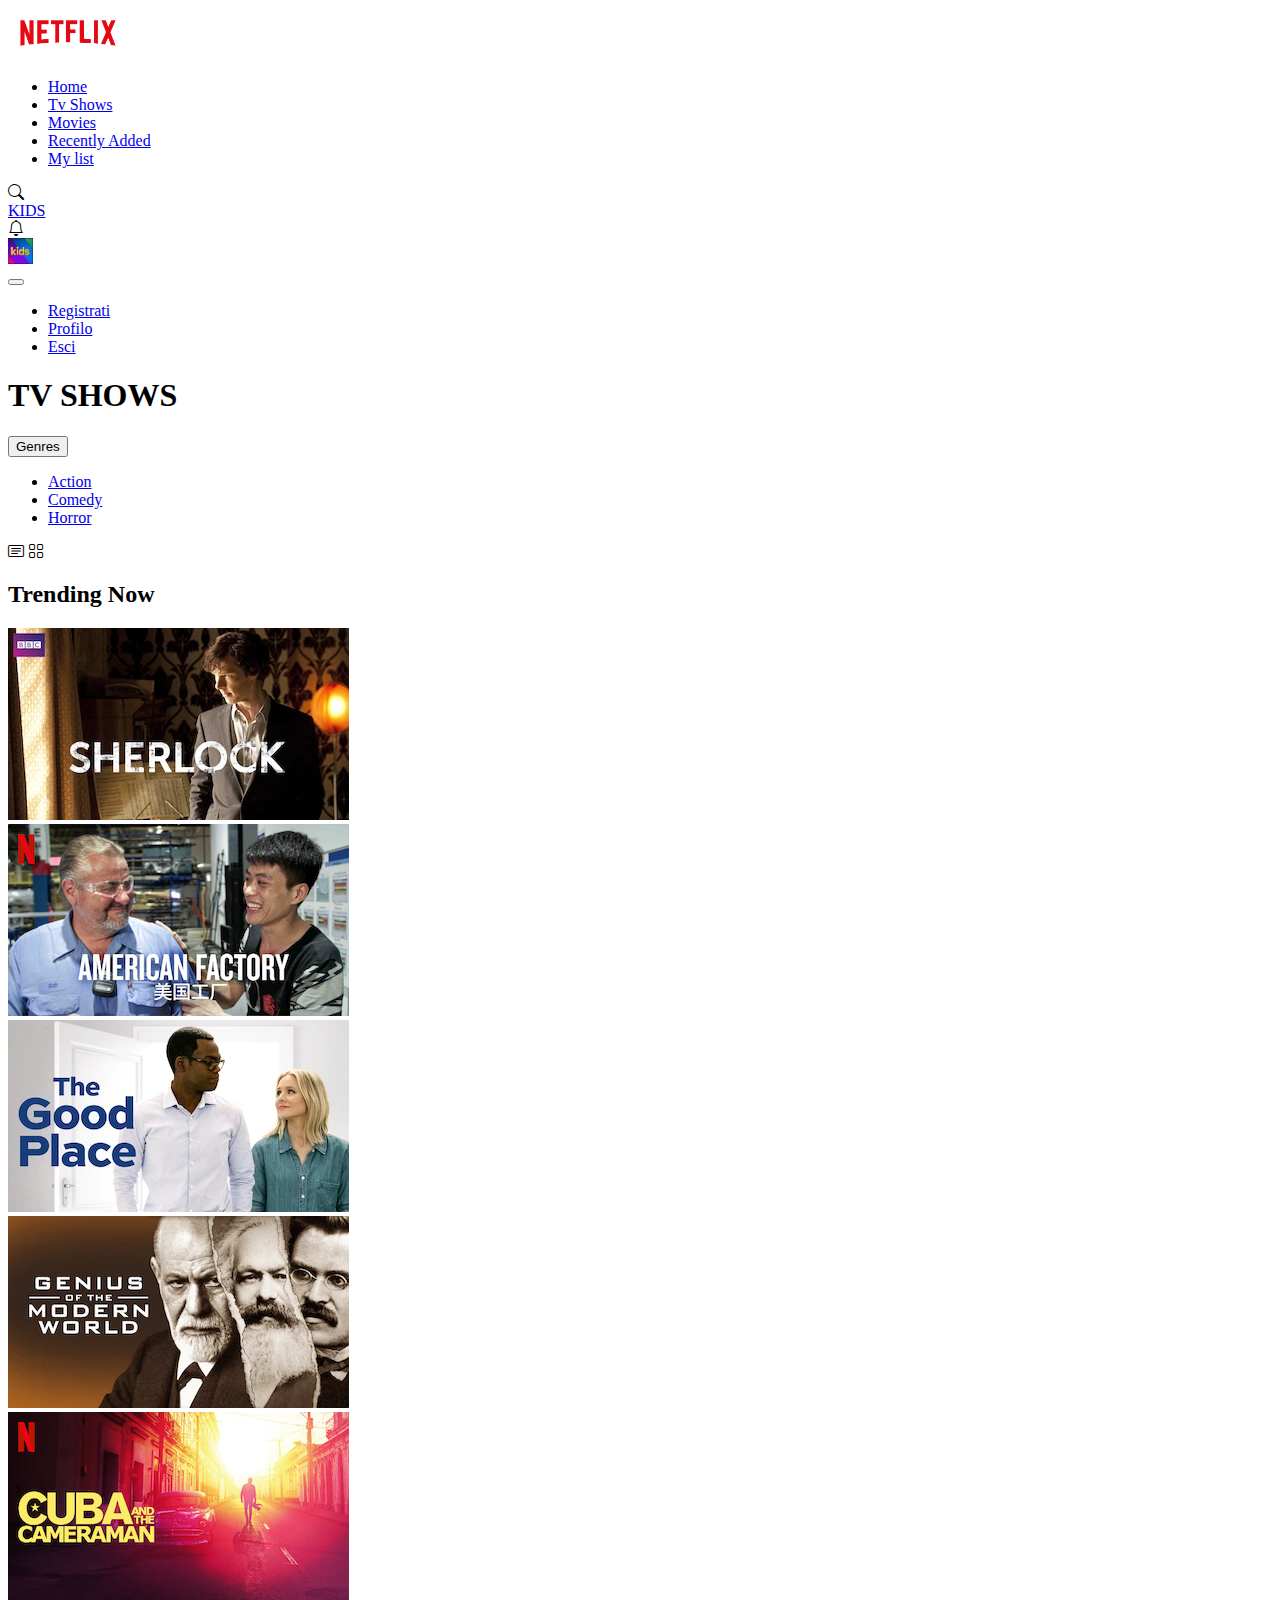
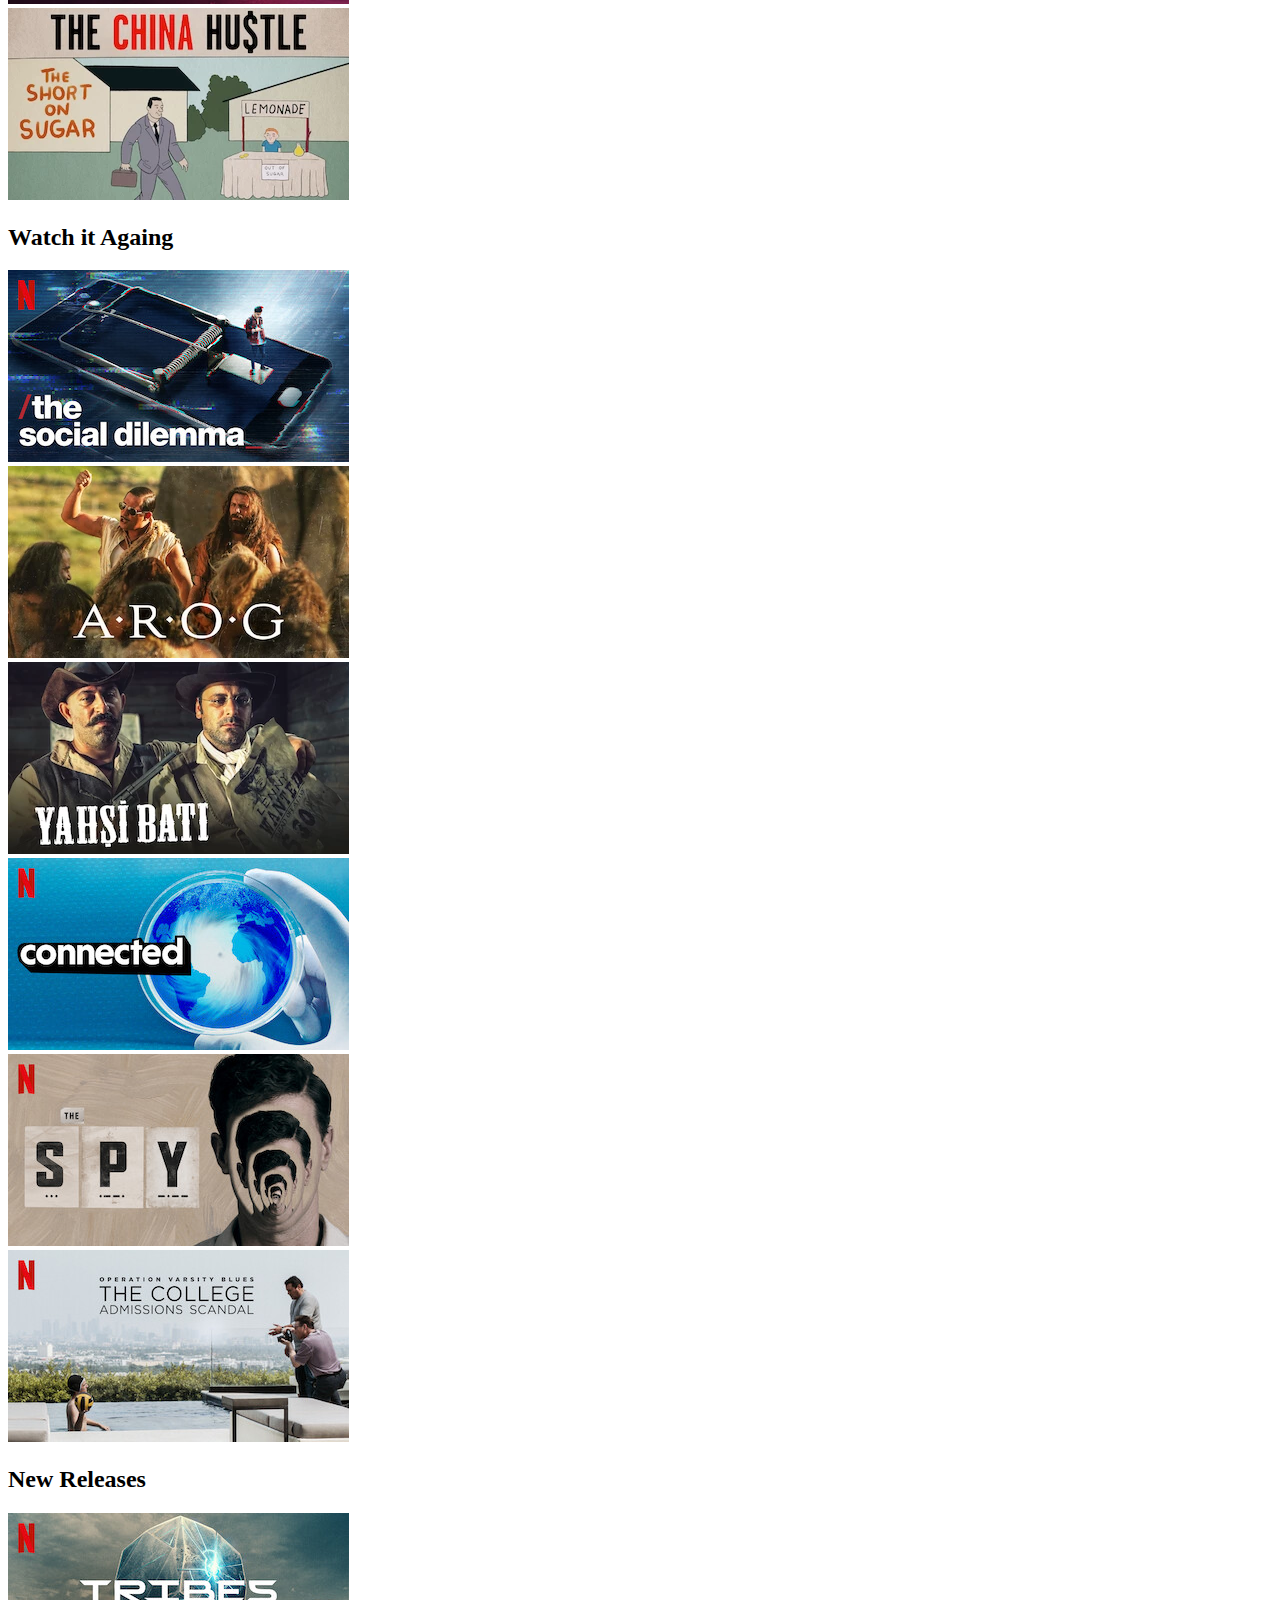
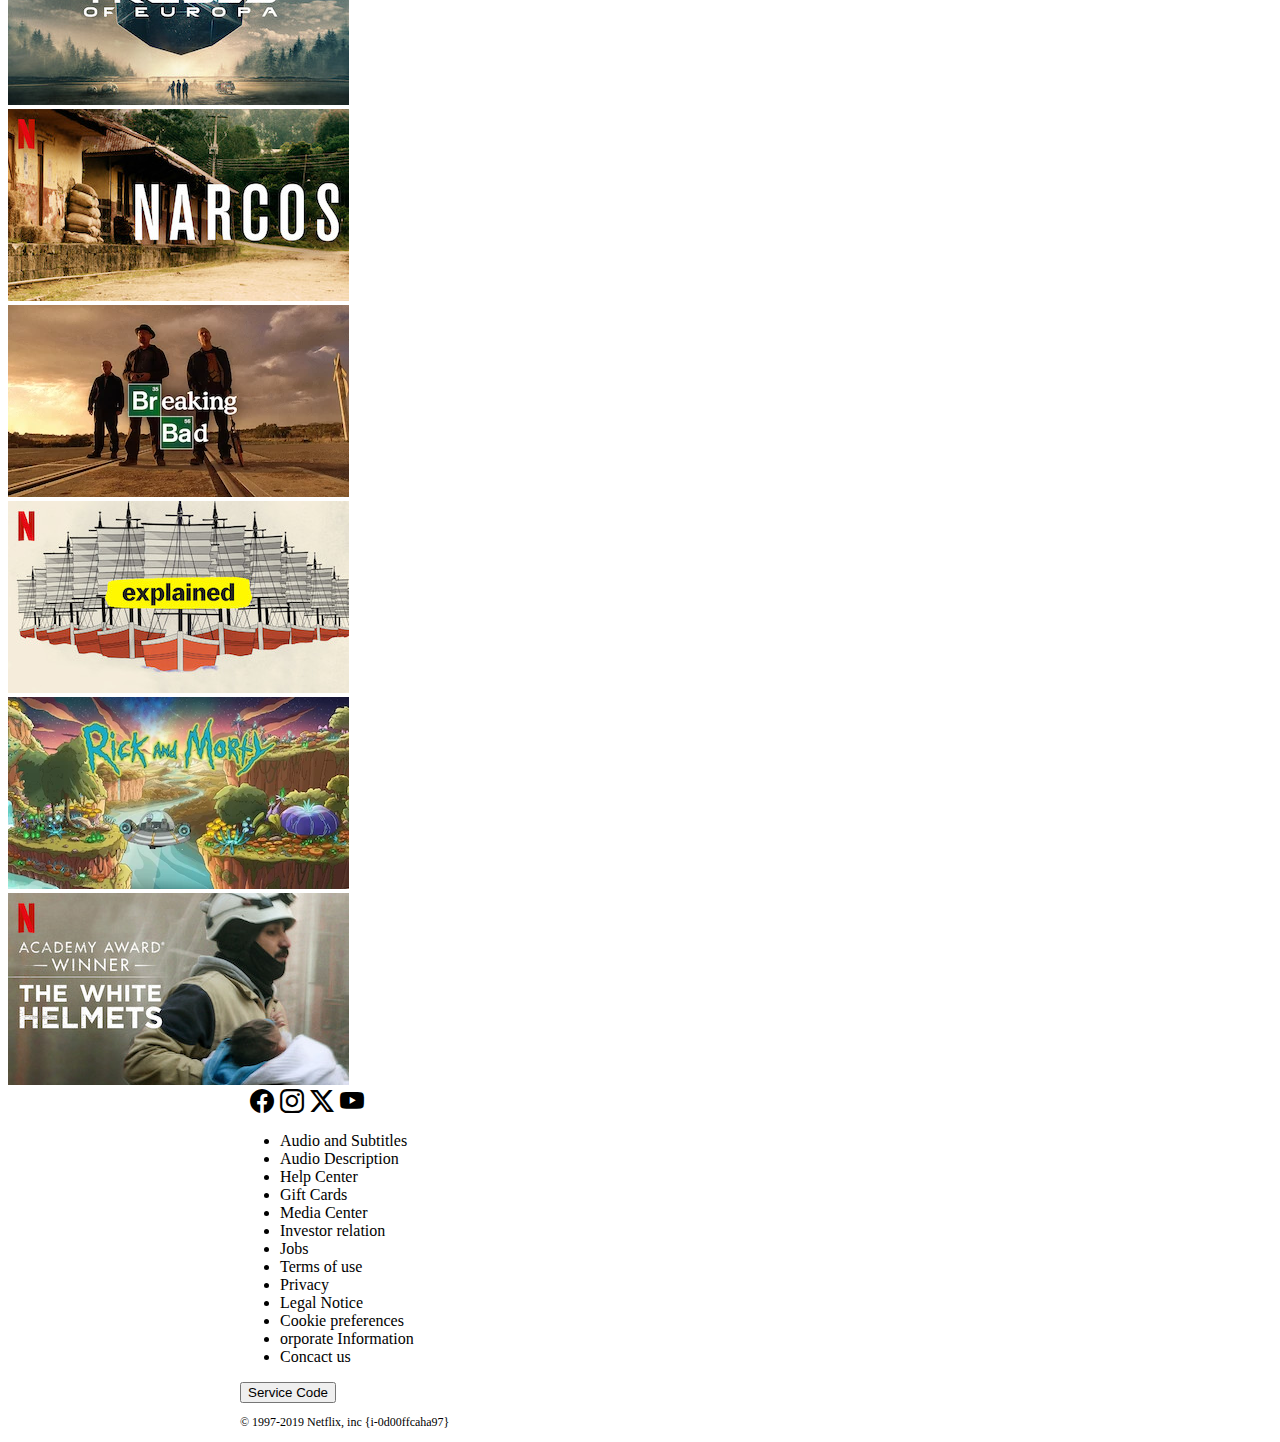
==== index.html @ 61fa3036 "U2-W2-PROGETTO SETTIMALE" ====
<!DOCTYPE html>
<html lang="en">
  <head>
    <meta charset="UTF-8" />
    <meta name="viewport" content="width=device-width, initial-scale=1.0" />
    <title>Document</title>

    <link rel="stylesheet" href="https://cdn.jsdelivr.net/npm/bootstrap-icons@1.11.1/font/bootstrap-icons.css" />
    <link
      href="https://cdn.jsdelivr.net/npm/bootstrap@5.3.2/dist/css/bootstrap.min.css"
      rel="stylesheet"
      integrity="sha384-T3c6CoIi6uLrA9TneNEoa7RxnatzjcDSCmG1MXxSR1GAsXEV/Dwwykc2MPK8M2HN"
      crossorigin="anonymous"
    />
    <link rel="stylesheet" href="./style.css" />
  </head>
  <body class="bg-black">
    <nav class="navbar navbar-expand bg-body-dark">
      <div class="container-fluid">
        <a class="navbar-brand" href="#">
          <img src="./Netflix-assets/assets/netflix_logo.png" alt="logo agenzia" width="120px" />
        </a>

        <div class="collapse navbar-collapse" id="navbarSupportedContent">
          <ul class="navbar-nav me-auto mb-2 mb-lg-0">
            <li class="nav-item">
              <a class="nav-link text-white" href="#">Home</a>
            </li>
            <li class="nav-item">
              <a class="nav-link text-white" href="#">Tv Shows</a>
            </li>
            <li class="nav-item">
              <a class="nav-link text-white" href="#">Movies</a>
            </li>
            <li class="nav-item">
              <a class="nav-link text-white" href="#">Recently Added</a>
            </li>
            <li class="nav-item">
              <a class="nav-link text-white" href="#">My list</a>
            </li>
          </ul>

          <div class="list icons text-white">
            <div class="row align-items-center">
              <div class="col-3">
                <i class="bi bi-search"></i>
              </div>
              <div class="col-3">
                <a class="chooseType text-decoration-none text-white" href="#">KIDS</a>
              </div>
              <div class="col-3">
                <i class="bi bi-bell"></i>
              </div>
              <div class="col-3">
                <img src="./Netflix-assets/assets/kids_icon.png" alt="kids" width="25px" />
              </div>
            </div>
          </div>

          <button
            class="btn dropdown-toggle ms-3 me-3 text-white"
            type="button"
            data-bs-toggle="dropdown"
            aria-expanded="false"
          ></button>
          <ul class="dropdown-menu">
            <li><a class="dropdown-item" href="#">Registrati</a></li>
            <li><a class="dropdown-item" href="./profile.html">Profilo</a></li>
            <li><a class="dropdown-item" href="#">Esci</a></li>
          </ul>
        </div>
      </div>
    </nav>
    <section class="mt-5">
      <div class="d-flex justify-content-between mx-3">
        <div class="d-flex align-items-center">
          <h1 class="me-3 text-white">TV SHOWS</h1>
          <div class="dropdown">
            <button
              class="btn border border-dark text-white dropdown-toggle"
              type="button"
              data-bs-toggle="dropdown"
              aria-expanded="false"
            >
              Genres
            </button>
            <ul class="dropdown-menu">
              <li><a class="dropdown-item" href="#">Action</a></li>
              <li><a class="dropdown-item" href="#">Comedy</a></li>
              <li><a class="dropdown-item" href="#">Horror</a></li>
            </ul>
          </div>
        </div>

        <div class="text-white">
          <div class="list-icons">
            <i class="bi bi-card-text me-3"></i>
            <i class="bi bi-grid"></i>
          </div>
        </div>
      </div>
    </section>
    <!-- ----------------- -->
    <h2 class="mt-5 ms-3 text-white">Trending Now</h2>
    <div class="row m-0">
      <div class="col-2 p-0">
        <div class="card border border-dark">
          <img src="./Netflix-assets/assets/media/media0.webp" class="" alt="Dest" />
        </div>
      </div>
      <div class="col-2 p-0">
        <div class="card border border-dark">
          <img src="./Netflix-assets/assets/media/media1.jpg" class="" alt="Dest" />
        </div>
      </div>
      <div class="col-2 p-0">
        <div class="card border-dark">
          <img src="./Netflix-assets/assets/media/media2.webp" class="" alt="Dest" />
        </div>
      </div>
      <div class="col-2 p-0">
        <div class="card border border-dark">
          <img src="./Netflix-assets/assets/media/media3.webp" class="" alt="Dest" />
        </div>
      </div>
      <div class="col-2 p-0">
        <div class="card border border-dark">
          <img src="./Netflix-assets/assets/media/media4.jpg" class="" alt="Dest" />
        </div>
      </div>
      <div class="col-2 p-0">
        <div class="card border border-dark">
          <img src="./Netflix-assets/assets/media/media5.webp" class="" alt="Dest" />
        </div>
      </div>
    </div>
    <!-- -------------------------------- -->
    <h2 class="mt-5 ms-3 text-white">Watch it Againg</h2>
    <div class="row m-0">
      <div class="col-2 p-0">
        <div class="card border border-dark">
          <img src="./Netflix-assets/assets/media/media6.jpg" class="" alt="Dest" />
        </div>
      </div>
      <div class="col-2 p-0">
        <div class="card border border-dark">
          <img src="./Netflix-assets/assets/media/media7.webp" class="" alt="Dest" />
        </div>
      </div>
      <div class="col-2 p-0">
        <div class="card border border-dark">
          <img src="./Netflix-assets/assets/media/media8.webp" class="" alt="Dest" />
        </div>
      </div>
      <div class="col-2 p-0">
        <div class="card border border-dark">
          <img src="./Netflix-assets/assets/media/media9.jpg" class="" alt="Dest" />
        </div>
      </div>
      <div class="col-2 p-0">
        <div class="card border border-dark">
          <img src="./Netflix-assets/assets/media/media10.jpg" class="" alt="Dest" />
        </div>
      </div>
      <div class="col-2 p-0">
        <div class="card border border-dark">
          <img src="./Netflix-assets/assets/media/media11.jpg" class="" alt="Dest" />
        </div>
      </div>
    </div>
    <!-- ------------------------------------------------- -->
    <h2 class="mt-5 ms-3 text-white">New Releases</h2>
    <div class="row m-0">
      <div class="col-2 p-0">
        <div class="card border border-dark">
          <img src="./Netflix-assets/assets/media/media12.jpg" class="" alt="Dest" />
        </div>
      </div>
      <div class="col-2 p-0">
        <div class="card border border-dark">
          <img src="./Netflix-assets/assets/media/media13.jpg" class="" alt="Dest" />
        </div>
      </div>
      <div class="col-2 p-0">
        <div class="card border border-dark">
          <img src="./Netflix-assets/assets/media/media14.webp" class="" alt="Dest" />
        </div>
      </div>
      <div class="col-2 p-0">
        <div class="card border border-dark">
          <img src="./Netflix-assets/assets/media/media15.jpg" class="" alt="Dest" />
        </div>
      </div>
      <div class="col-2 p-0">
        <div class="card border border-dark">
          <img src="./Netflix-assets/assets/media/media16.webp" class="" alt="Dest" />
        </div>
      </div>
      <div class="col-2 p-0">
        <div class="card border border-dark">
          <img src="./Netflix-assets/assets/media/media17.jpg" class="" alt="Dest" />
        </div>
      </div>
    </div>

    <footer class="content">
      <div class="row">
        <div class="icons3 text-secondary mt-5">
          <i class="bi bi-facebook pe-3"></i>
          <i class="bi bi-instagram pe-3"></i>
          <i class="bi bi-twitter-x pe-3"></i>
          <i class="bi bi-youtube pe-3"></i>
        </div>
      </div>
      <div class="row">
        <ul class="list-unstyled text-secondary mt-4 d-flex flex-wrap">
          <div class="col-3"><li>Audio and Subtitles</li></div>
          <div class="col-3"><li>Audio Description</li></div>
          <div class="col-3"><li>Help Center</li></div>
          <div class="col-3"><li>Gift Cards</li></div>
          <div class="col-3"><li>Media Center</li></div>
          <div class="col-3"><li>Investor relation</li></div>
          <div class="col-3"><li>Jobs</li></div>
          <div class="col-3"><li>Terms of use</li></div>
          <div class="col-3"><li>Privacy</li></div>
          <div class="col-3"><li>Legal Notice</li></div>
          <div class="col-3"><li>Cookie preferences</li></div>
          <div class="col-3"><li>orporate Information</li></div>
          <div class="col-12 mt-2"><li>Concact us</li></div>
        </ul>
      </div>

      <button class="text-secondary bg-dark border border-white mt-4">Service Code</button>

      <p id="copyright" class="text-secondary mt-3">© 1997-2019 Netflix, inc {i-0d00ffcaha97}</p>
    </footer>

    <script
      src="https://cdn.jsdelivr.net/npm/bootstrap@5.3.2/dist/js/bootstrap.bundle.min.js"
      integrity="sha384-C6RzsynM9kWDrMNeT87bh95OGNyZPhcTNXj1NW7RuBCsyN/o0jlpcV8Qyq46cDfL"
      crossorigin="anonymous"
    ></script>
  </body>
</html>
---- style.css ----
footer {
  text-align: left;

  max-width: 800px;
  margin: 0 auto;
}

.icons3 {
  font-size: 24px;

  margin: 0 10px;
}

:root {
  --fs-6: 12px;
  --fs-7: 22px;
  --fs-8: 11px;
}

#copyright {
  font-size: var(--fs-6);
}

#leng {
  font-size: var(--fs-7);
}
.check {
  font-size: var(--fs-8);
}
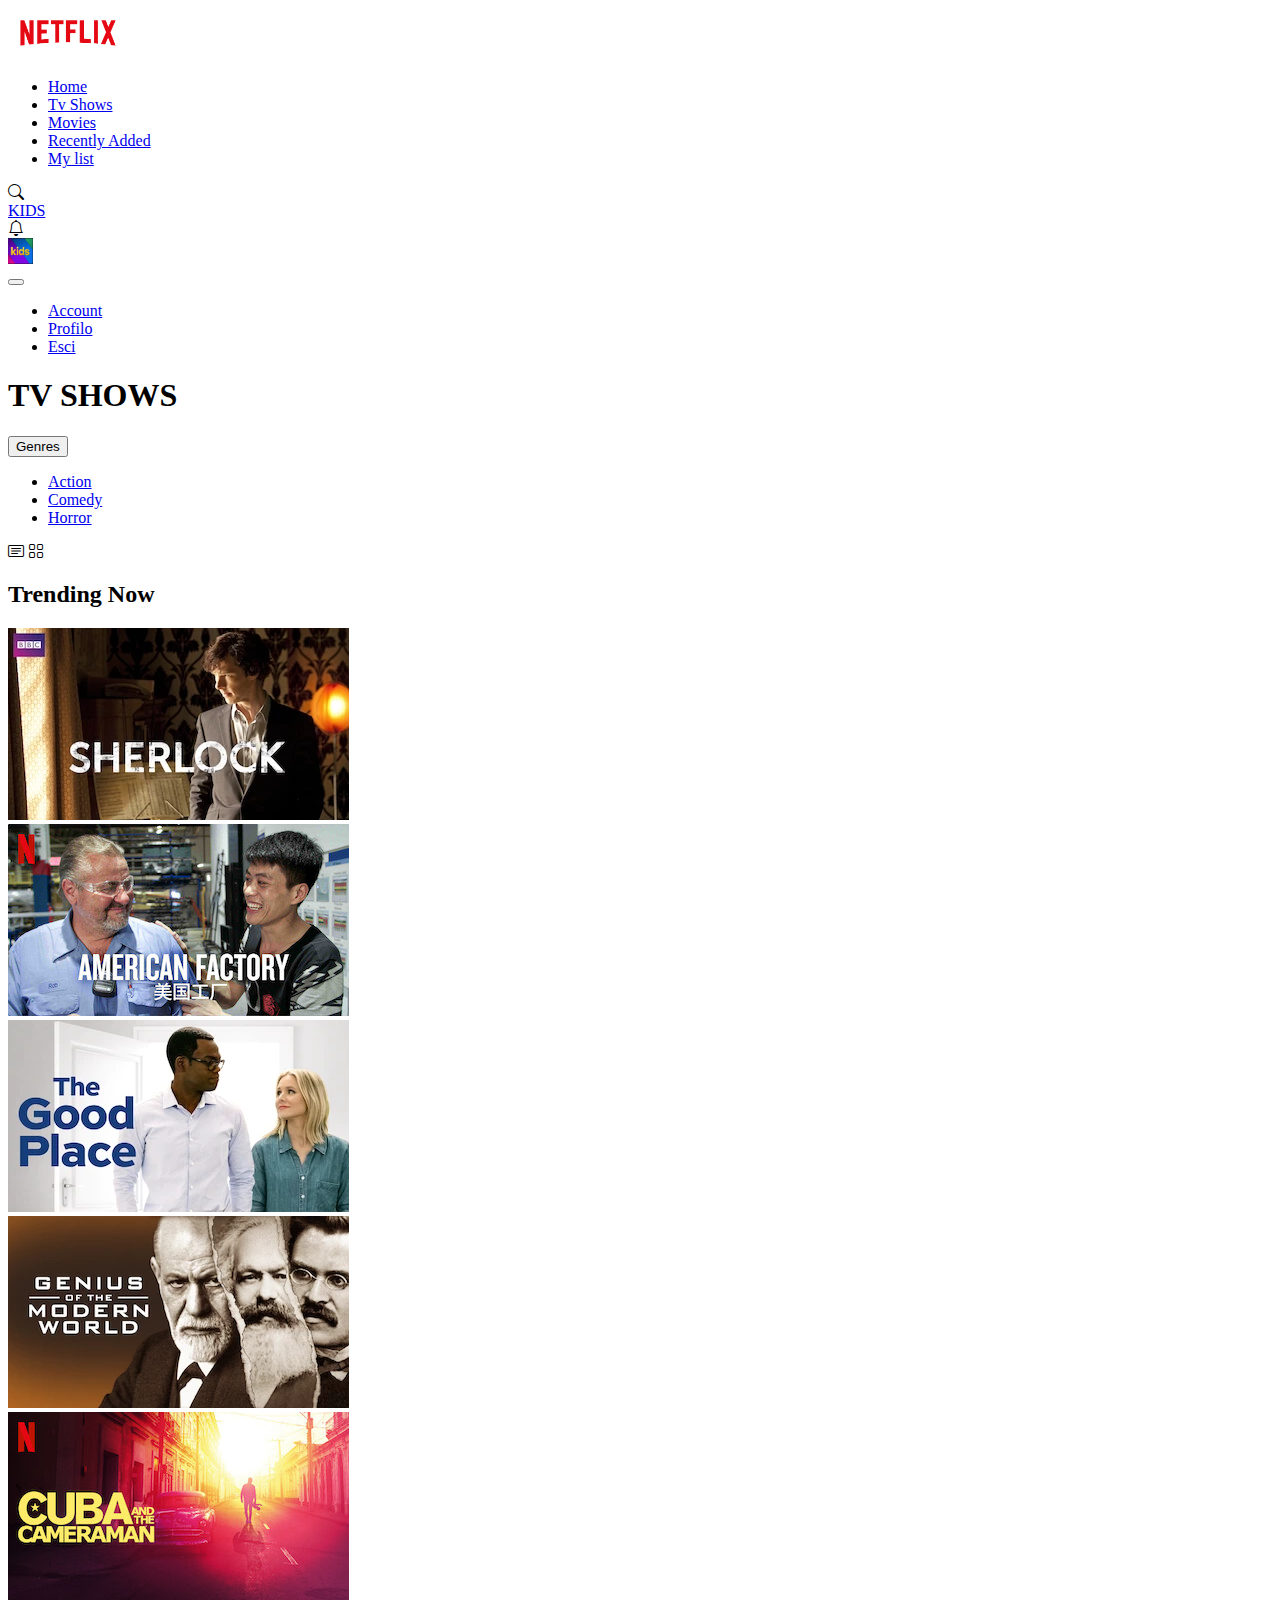
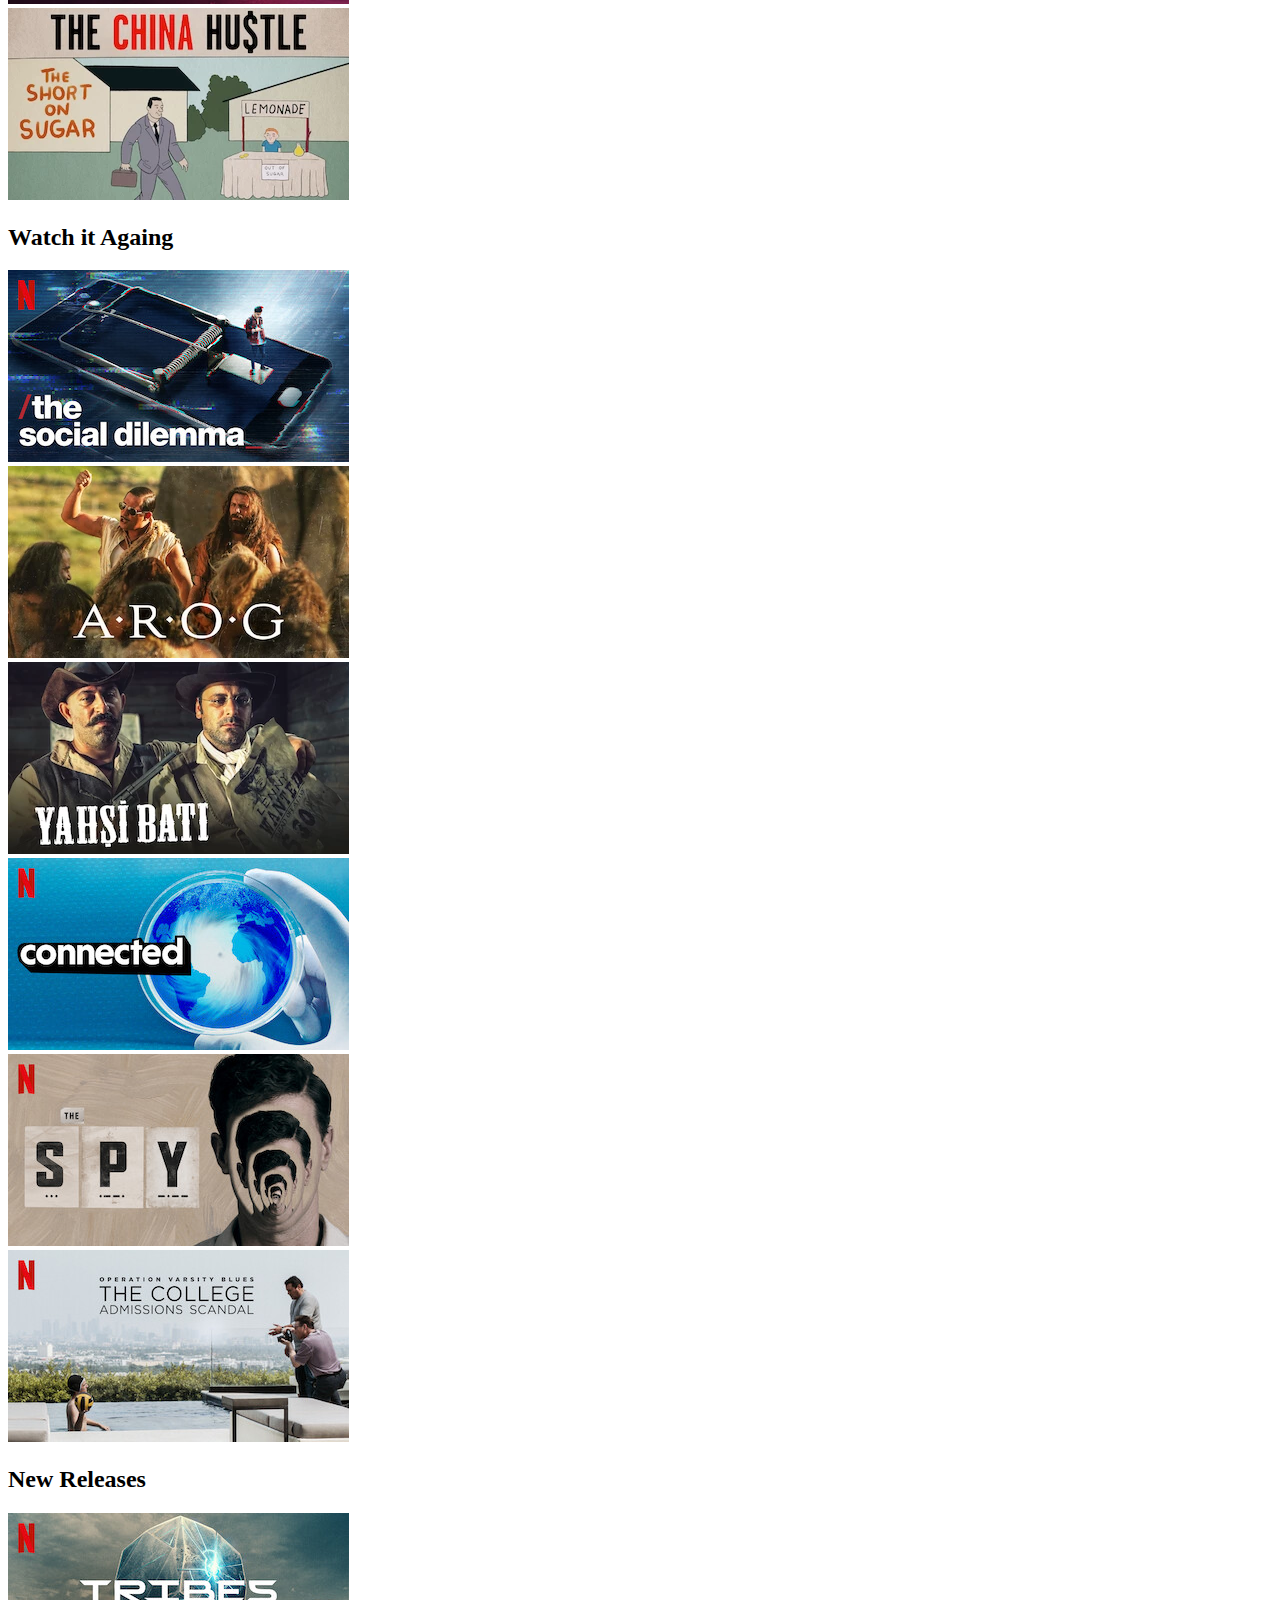
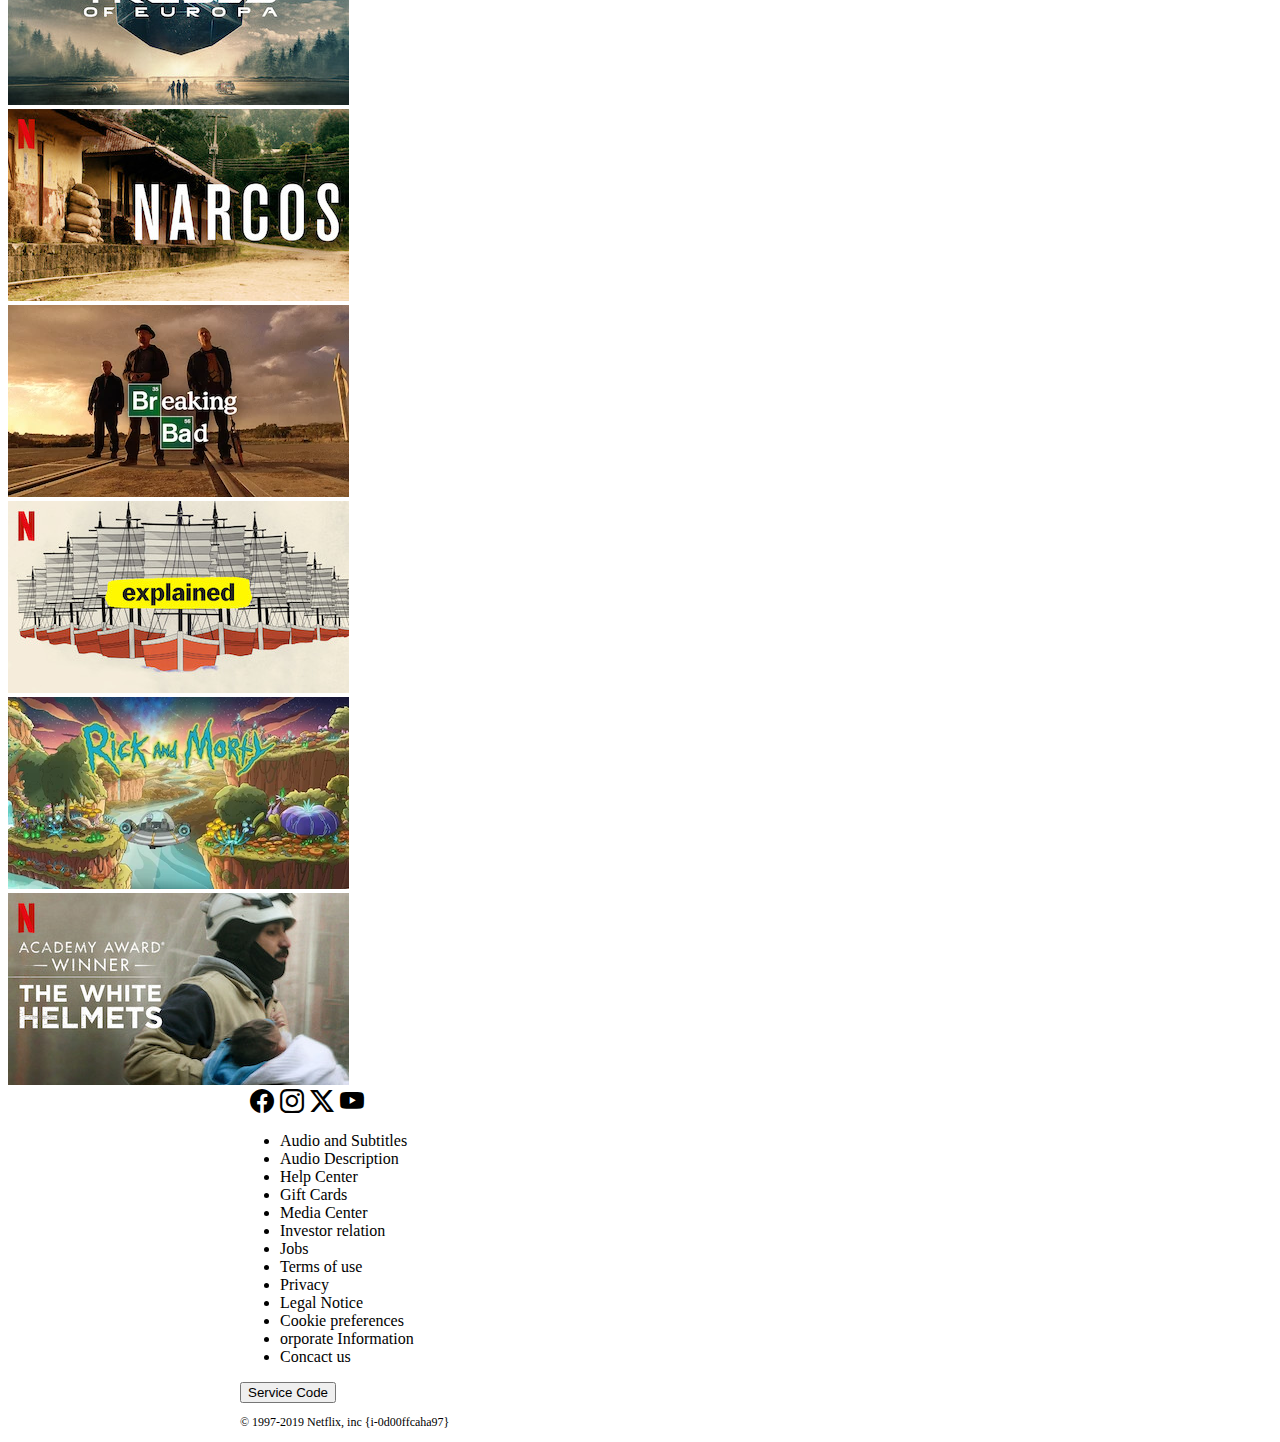
==== commit 323c4119: "U2-W2-PROGETTO SETTIMANALE" ====
--- a/index.html
+++ b/index.html
@@ -14,7 +14,7 @@
     />
     <link rel="stylesheet" href="./style.css" />
   </head>
-  <body class="bg-black">
+  <body class="bg-black m-2">
     <nav class="navbar navbar-expand bg-body-dark">
       <div class="container-fluid">
         <a class="navbar-brand" href="#">
@@ -22,7 +22,7 @@
         </a>
 
         <div class="collapse navbar-collapse" id="navbarSupportedContent">
-          <ul class="navbar-nav me-auto mb-2 mb-lg-0">
+          <ul class="navbar-nav me-auto mb-2">
             <li class="nav-item">
               <a class="nav-link text-white" href="#">Home</a>
             </li>
@@ -58,15 +58,15 @@
           </div>
 
           <button
-            class="btn dropdown-toggle ms-3 me-3 text-white"
+            class="btn dropdown-toggle ms-3 text-white"
             type="button"
             data-bs-toggle="dropdown"
             aria-expanded="false"
           ></button>
           <ul class="dropdown-menu">
-            <li><a class="dropdown-item" href="#">Registrati</a></li>
+            <li><a class="dropdown-item" href="./account.html">Account</a></li>
             <li><a class="dropdown-item" href="./profile.html">Profilo</a></li>
-            <li><a class="dropdown-item" href="#">Esci</a></li>
+            <li><a class="dropdown-item" href="https://www.netflix.com/it/">Esci</a></li>
           </ul>
         </div>
       </div>
--- a/style.css
+++ b/style.css
@@ -10,6 +10,8 @@
 
   margin: 0 10px;
 }
+
+/* ---------------- */
 
 :root {
   --fs-6: 12px;
